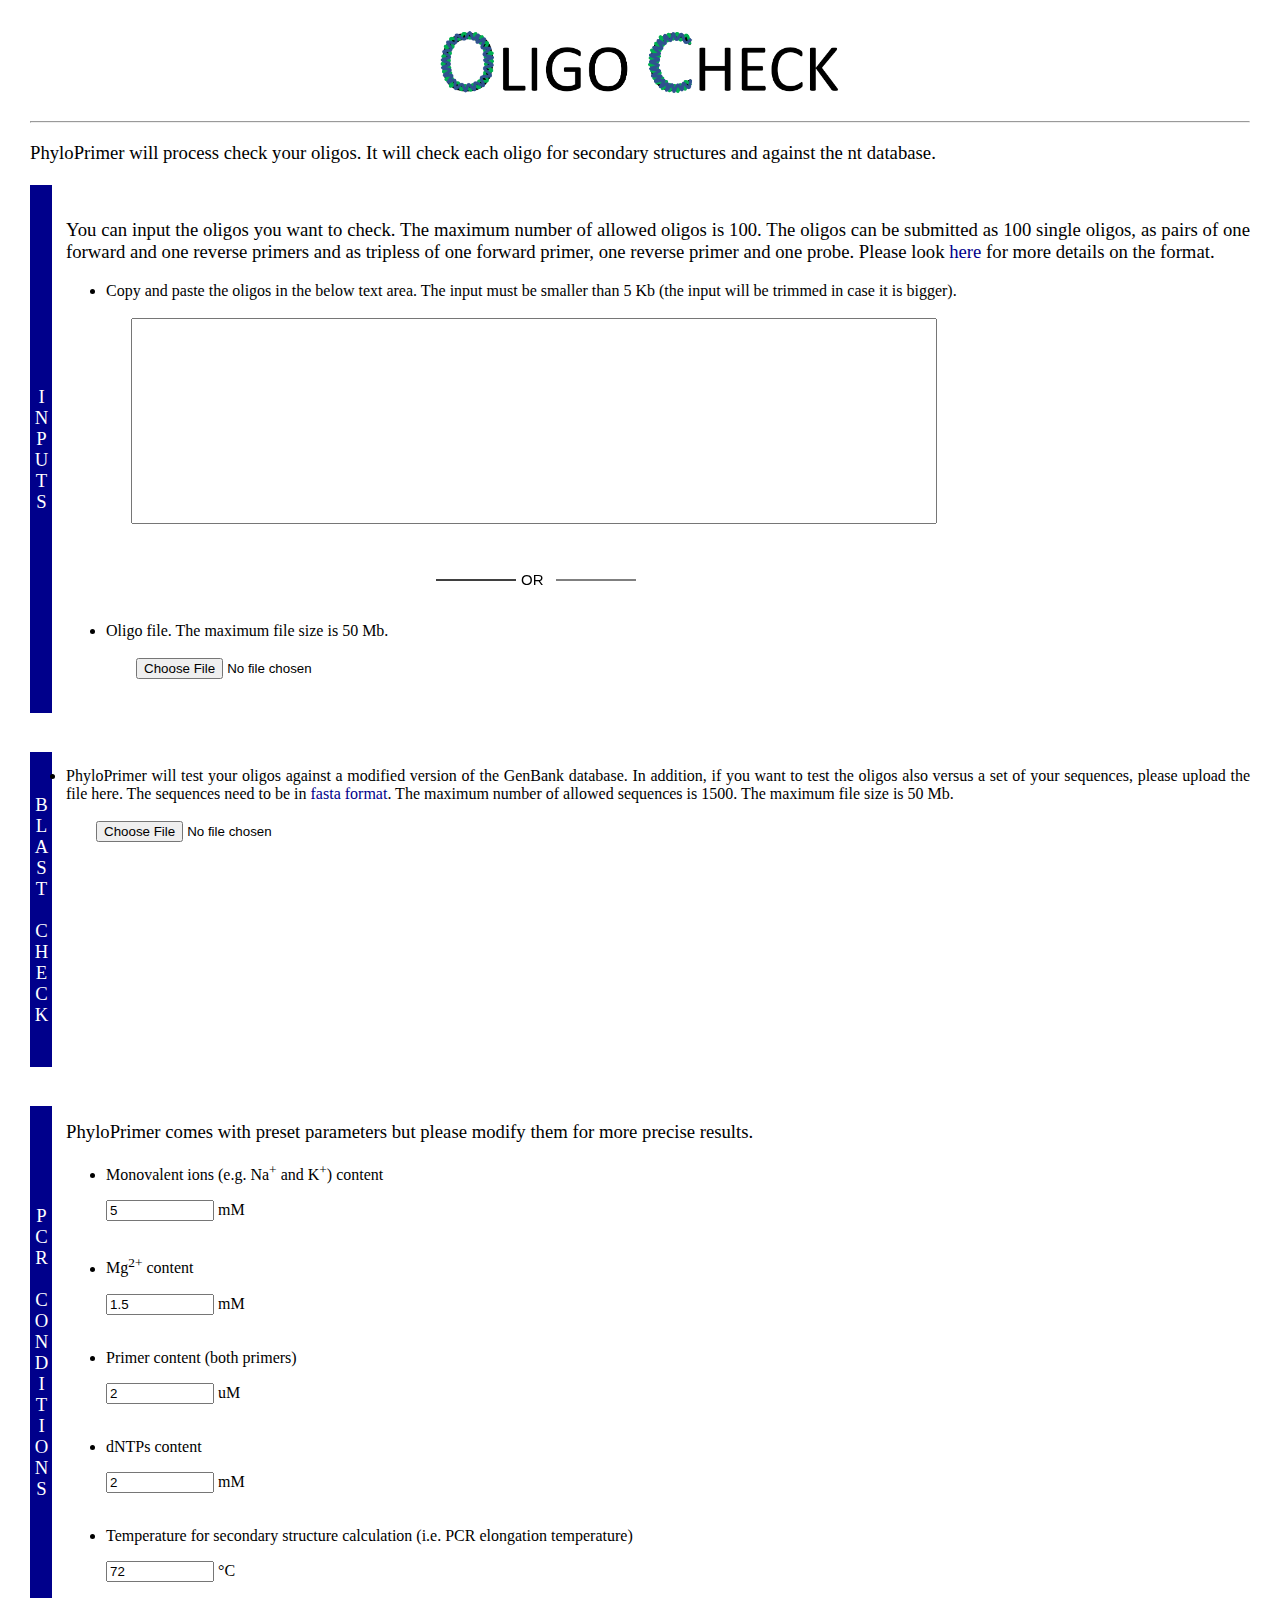
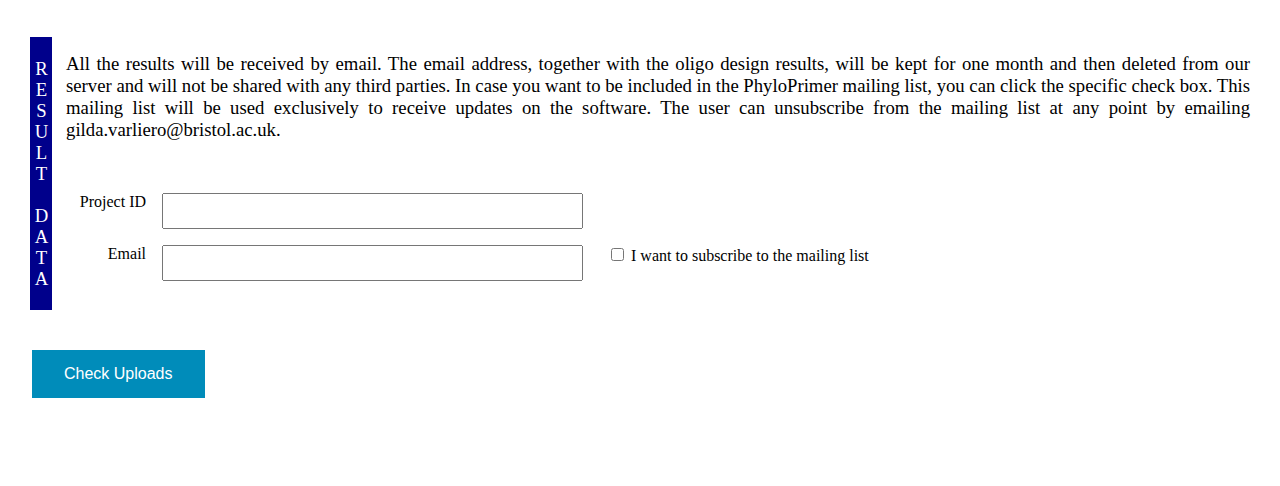
==== webServer/phyloprimer/check_input.html @ 7e406ecd "add web-server phyloprimer folder for html files" ====
<!DOCTYPE html>
<html>
<link rel="stylesheet" href="phyloprimer.css">

<head>
    <meta http-equiv="Content-Type" content="text/html; charset=utf-8" />
    <style>
        #title {
            display: block;
            margin-left: auto;
            margin-right: auto;
            width: 400px;
            height: auto;
        }

        textarea {
            vertical-align: top;
            resize: none;
        }

        #in_sequence {
            width: 800px;
            height: 200px;
            overflow: scroll;
            margin-left: 25px;
        }

        .button {
            background-color: #008CBA;
            border: none;
            color: white;
            padding: 15px 32px;
            text-align: center;
            text-decoration: none;
            display: inline-block;
            font-size: 16px;
            margin: 4px 2px;
            cursor: pointer;
        }

        .button:hover {
            background-color: #00008B;
        }

        #species_tree {
            /*background-color: #00008B;*/
        }

        /* Layout different sections*/
        #container {
            display: flex;
        }

        #container_title {
            color: white;
            background-color: #00008B;
            margin: 0.15em 0.75em 0 0;
            -webkit-writing-mode: vertical-lr;
            -ms-writing-mode: tb-lr;
            writing-mode: vertical-lr;
            text-orientation: upright;
            -webkit-font-feature-settings: "vkrn", "vpal";
            text-align: center;
        }

        #container1 {
            display: none;
            width: 100%;
            -ms-word-break: break-all;
            word-break: break-all;
            display: inline-block;
        }

        #container_title1 {
            color: white;
            background-color: #00008B;
            margin: 0.15em 0.75em 0 0;
            -webkit-writing-mode: vertical-lr;
            -ms-writing-mode: tb-lr;
            writing-mode: vertical-lr;
            text-orientation: upright;
            -webkit-font-feature-settings: "vkrn", "vpal";
            text-align: center;
        }

        /* clear button */
        #clear_button {
            display: flex;
        }

        /* disable red border on firefox */
        input:invalid {
            box-shadow: none;
        }

        a:link {
            text-decoration: none;
            color: #00008B;
        }

        a:visited {
            text-decoration: none;
            color: #00008B;
        }

        a:hover {
            text-decoration: underline;
            color: #00008B;
        }

        a:active {
            text-decoration: underline;
            color: #00008B;
        }

        #personal {
            float: left;
            width: 5em;
            margin-right: 1em;
            text-align: right;
        }

       input[type=number] {
           width: 100px;
           autocomplete: off;
           autocomplete: false;
        }

    </style>
</head>

<body>
<title>Oligo check</title>
    <div id="overlay" class="hide">
        <div id="loader"></div>
    </div>

    <img src="figures/OligoCheck.png" alt="title" id="title">
    </br>
    <hr>
    <h3>PhyloPrimer will process check your oligos. It will check each oligo for secondary structures and against the nt
        database.</h3>


    <form enctype="multipart/form-data" action="../cgi-bin/Check_checkSubmit_pp.pl" method="post">
        <!--Section 1-->
        <div id="container">
            <h3 id="container_title">INPUTS</h3>
            <div id="all_input">
                <!-- <b style="font-size:20px"> Up to 100 oligos/oligo pairs</b></br> -->
                <!-- <div id="oligo_wrap" style="margin-left:80px"> -->
                <br>
                <h3>You can input the oligos you want to check. The maximum number of allowed
                    oligos is 100. The oligos can be submitted as 100 single oligos, as pairs of one forward and one
                    reverse
                    primers and as tripless of one forward primer, one reverse primer and one probe. Please look <a id="format"
                    href="format_page.html#oligo">here</a> for more details on the format.</h3>
                <ul>
                    <li>Copy and paste the oligos in the below text area. The input must be smaller than 5 Kb
                        (the
                        input will be trimmed in case it is bigger).</li>
                    </br>
                    <textarea type="text" id="in_sequence" name="in_sequence"></textarea>
                    </br>
                    </br>
                    </br>
                    <canvas style="margin-left:300px" id="CanvasOr" width="300" height="40"></canvas>
                    </br>
                    </br>
                    <li>Oligo file. The maximum file size is 50 Mb.</li>
                    </br>
                    <div id="clear_button">
                        <input style="margin-left:30px" type="file" name="in_oligo" id="in_oligo">
                        <input type="button" id="clear_file1" value="Clear" class="hide" onclick="clear_input1()">
                    </div>
                </ul>
                <!-- </div> -->
                </br>
            </div>
        </div>
        </br>
        </br>
        <!--Section 2-->
        <div id="container">
            <h3 id="container_title">&nbsp;&nbsp;BLAST CHECK&nbsp;&nbsp;</h3>
            <div id="all_negative">
                <br>
                <li>PhyloPrimer will test your oligos against a modified version of the GenBank database.
                    In addition, if you want to test the oligos also versus a set of your sequences, please upload the
                    file here.
                    The sequences need to be in <a id="format"
                        href="format_page.html#DNA_seq">fasta
                        format</a>. The maximum number of allowed sequences is 1500. The maximum file size is 50 Mb.</li>
                </br>
                <div id="clear_button">
                    <input style="margin-left:30px" type="file" name="in_negative" id="in_negative">
                    <input type="button" id="clear_file2" value="Clear" class="hide" onclick="clear_input2()">
                </div>
                </br>
                </br>
            </div>
        </div>
        </br>
        </br>
        <!--Section 3-->
        <div id="container">
            <h3 id="container_title">PCR CONDITIONS</h3>
            <div id="all_PCR">
                <h3>PhyloPrimer comes with preset parameters but please modify them for more precise results.</h3>
                <ul>
                    <li>Monovalent ions (e.g. Na<sup>+</sup> and K<sup>+</sup>)</sup> content</li>
                    <p><input type="number" min="0" max="1000" step="1" value=5 name="mon_dG"> mM </p>
                    </br>
                    <li>Mg<sup>2+</sup> content</li>
                    <p><input type="number" min="0" max="1000" step="1" value=1.5 name="mg_dG"> mM </p>
                    </br>
                    <li>Primer content (both primers)</li>
                    <p><input type="number" min="0" max="100" step="1" value=2 name="oligo_dG"> uM </p>
                    </br>
                    <li>dNTPs content</li>
                    <p><input type="number" min="0" max="100" step="0.1" value=2 name="dNTP_dG"> mM </p>
                    </br>
                    <li>Temperature for secondary structure calculation (i.e. PCR elongation temperature)</li>
                    <p><input type="number" min="0" max="100" step="1" value=72 name="t_dG"> &deg;C </p>
                </ul>
            </div>
        </div>
        </br>
        </br>
        <!--Section 4-->
        <div id="container">
            <h3 id="container_title">&nbsp;RESULT DATA&nbsp;</h3>
            <div>
                <h3>All the results will be received by email. The email address, together with the oligo design results, will be kept for one month and then deleted from our server and will not be shared with any third parties. In case you want to be included in the PhyloPrimer mailing list, you can click the specific check box. This mailing list will be used exclusively to receive updates on the software. The user can unsubscribe from the mailing list at any point by emailing gilda.varliero@bristol.ac.uk.</h3>
                <br>
		<p><label id="personal">Project ID</label><textarea name="project" cols="50" rows="2"></textarea></p>
                <p><label id="personal">Email</label><textarea name="email" cols="50"
                        rows="2"></textarea>&nbsp;&nbsp;&nbsp;&nbsp;&nbsp;&nbsp;<input type="checkbox"
                        name="mailing_list" value="yes"> I want to subscribe to the mailing list<br></p>

            </div>
        </div>
        </br>
        </br>
        <div id="hiddenType"></div>
        <div><input type="button" name="submit" class="button" value="Check Uploads" id="check_upload"
                onclick="hiddenAllC()"></div>


        </br>
        </br>
        <div id="container1" class="hide">
            <h3 id="container_title1" class="hide">&nbsp;&nbsp;&nbsp;UPLOADS&nbsp;&nbsp;&nbsp;</h3>
            <div id="result_check"></div>
        </div>
        <!-- </div> -->
        </br>

        <div id="loader_wrap" class="hide">
            <div><input type="button" name="submit1" class="button" value="Oligo Check" id="send_parameter"
                    onclick="hiddenAllO()"></div>
        </div>
    </form>
    <script src="jquery.min.js"></script>
    <script type="application/javascript">

        //change color input after it has been changed - and make submit button disappear
        $("input").change(function () {
            $(this).css("background", "#B1B3F1");
            document.getElementById('loader_wrap').style.display = 'none';
        });
        $("textarea").keyup(function () {
            $(this).css("background", "#B1B3F1");
            document.getElementById('loader_wrap').style.display = 'none';
        });

        //clear file
        $("#in_oligo").on('change', function () {
            document.getElementById("clear_file1").style.display = 'block';
        });
        $("#in_negative").on('change', function () {
            document.getElementById("clear_file2").style.display = 'block';
        });

        function clear_input1() {
            document.getElementById("in_oligo").value = "";
            document.getElementById("clear_file1").style.display = 'none';
            $("#in_oligo").css("background", "white");
        }

        function clear_input2() {
            document.getElementById("in_negative").value = "";
            document.getElementById("clear_file2").style.display = 'none';
            $("#in_negative").css("background", "white");
        }

        //define how to use the script
        function hiddenAllC() {
            document.getElementById("hiddenType").innerHTML = "<input type='hidden' name='defSet' value='new'>"; //folder not yet defined
        }
        function hiddenAllO() {
            document.getElementById("hiddenType").innerHTML = "<input type='hidden' name='defSet' value='" + defSet + "'>";
        }

        //OR hr
        var c = document.getElementById("CanvasOr");
        var or = c.getContext("2d");
        or.font = "15px Arial";
        or.beginPath();
        or.moveTo(30, 20);
        or.lineTo(110, 20);
        or.stroke();
        or.fillText("OR", 115, 25);
        or.moveTo(150, 20);
        or.lineTo(230, 20);
        or.stroke();

        //check uploads
        $(document).ready(function () {
            $(function () {
                $('#check_upload').click(function (event) {
                    event.preventDefault();
                    // retrieve form element
                    var form = this.form;
                    // prepare data
                    var data = new FormData(form);
                    // get url
                    var url = form.action;
                    $.ajax({
                        url: url,
                        data: data,
                        cache: false,
                        contentType: false,
                        processData: false,
                        method: 'POST',
                        type: 'POST', // For jQuery < 1.9
                        success: function (resp) {
                            defSet = resp.set;
                            if (resp.result.includes("error")) { //error uploading
                                document.getElementById("result_check").innerHTML = resp.result;
                                document.getElementById("container1").style.display = "flex";
                                document.getElementById("container_title1").style.display = 'block';
                                document.getElementById("container_title1").style.background = '#EA2845';
                                
                            } else {
                                document.getElementById("result_check").innerHTML = resp.result;
                                document.getElementById("container_title1").style.background = '#00008B';
                                //document.getElementById("check_upload").disabled = true; //disable Check button
                                document.getElementById("container1").style.display = "flex";
                                document.getElementById("container_title1").style.display = 'block';
                                document.getElementById("loader_wrap").style.display = 'block';
                                //document.getElementById("all_input").style.opacity = "0.5";
                                //document.getElementById("in_sequence").disabled = true;
                                //document.getElementById("in_oligo").disabled = true;
                                //document.getElementById("in_negative").disabled = true;
                            }
                        },
                        error: function () { }
                    });
                });
            });
        });

        //send parameters to primer design
        $(document).ready(function () {
            $(function () {
                $('#send_parameter').click(function (event) {
                    event.preventDefault();
                    // retrieve form element
                    var form = this.form;
                    // prepare data
                    var data = new FormData(form);
                    // get url
                    var url = form.action;
                    $.ajax({
                        url: url,
                        data: data,
                        cache: false,
                        contentType: false,
                        processData: false,
                        method: 'POST',
                        type: 'POST', // For jQuery < 1.9
                        success: function (resp) {
                            //defSet = defSet + "T"; //I'll have to remove a
                            // defSet = folder;
                            var newUrl = "../cgi-bin/submission_oligo_pp.cgi?defSet=" + defSet;
                            document.location = newUrl;
                        },
                        error: function () { }
                    });
                });
            });
        });
    </script>
</body>

</html>
---- webServer/phyloprimer/phyloprimer.css ----
h1 {
        font-size: 50px;
    }

body {
     margin: 30px;
     text-align: justify;
    }

    h2 {
        font-weight: normal;
    }

    h3 {
        font-weight: normal;
    }

    h4 {
        font-weight: normal;
    }

    h5 {
        font-weight: normal;
    }

    h6 {
        font-weight: normal;
    }

.hide {
        display: none;
    }


 #overlay {
        position: fixed;
        display: none;
        width: 100%;
        height: 100%;
        top: 0;
        left: 0;
        right: 0;
        bottom: 0;
        background-color: rgba(255, 255, 255, 0.5);
        z-index: 2;
        cursor: pointer;
    }

 #loader {
        position: absolute;
        left: 50%;
        top: 50%;
        transform: translate(-50%, 0);
        color: #21145f;
        font-size: 20px;
        /* margin: 100px auto; */
        width: 1em;
        height: 1em;
        border-radius: 50%;
        /* position: relative; */
        text-indent: -9999em;
        -webkit-animation: load4 1.3s infinite linear;
        animation: load4 1.3s infinite linear;
        -webkit-transform: translateZ(0);
        -ms-transform: translateZ(0);
        transform: translateZ(0);
    }

    @-webkit-keyframes load4 {

        0%,
        100% {
            box-shadow: 0 -3em 0 0.2em, 2em -2em 0 0em, 3em 0 0 -1em, 2em 2em 0 -1em, 0 3em 0 -1em, -2em 2em 0 -1em, -3em 0 0 -1em, -2em -2em 0 0;
        }

        12.5% {
            box-shadow: 0 -3em 0 0, 2em -2em 0 0.2em, 3em 0 0 0, 2em 2em 0 -1em, 0 3em 0 -1em, -2em 2em 0 -1em, -3em 0 0 -1em, -2em -2em 0 -1em;
        }

        25% {
            box-shadow: 0 -3em 0 -0.5em, 2em -2em 0 0, 3em 0 0 0.2em, 2em 2em 0 0, 0 3em 0 -1em, -2em 2em 0 -1em, -3em 0 0 -1em, -2em -2em 0 -1em;
        }

        37.5% {
            box-shadow: 0 -3em 0 -1em, 2em -2em 0 -1em, 3em 0em 0 0, 2em 2em 0 0.2em, 0 3em 0 0em, -2em 2em 0 -1em, -3em 0em 0 -1em, -2em -2em 0 -1em;
        }

        50% {
            box-shadow: 0 -3em 0 -1em, 2em -2em 0 -1em, 3em 0 0 -1em, 2em 2em 0 0em, 0 3em 0 0.2em, -2em 2em 0 0, -3em 0em 0 -1em, -2em -2em 0 -1em;
        }

        62.5% {
            box-shadow: 0 -3em 0 -1em, 2em -2em 0 -1em, 3em 0 0 -1em, 2em 2em 0 -1em, 0 3em 0 0, -2em 2em 0 0.2em, -3em 0 0 0, -2em -2em 0 -1em;
        }

        75% {
            box-shadow: 0em -3em 0 -1em, 2em -2em 0 -1em, 3em 0em 0 -1em, 2em 2em 0 -1em, 0 3em 0 -1em, -2em 2em 0 0, -3em 0em 0 0.2em, -2em -2em 0 0;
        }

        87.5% {
            box-shadow: 0em -3em 0 0, 2em -2em 0 -1em, 3em 0 0 -1em, 2em 2em 0 -1em, 0 3em 0 -1em, -2em 2em 0 0, -3em 0em 0 0, -2em -2em 0 0.2em;
        }
    }

    @keyframes load4 {

        0%,
        100% {
            box-shadow: 0 -3em 0 0.2em, 2em -2em 0 0em, 3em 0 0 -1em, 2em 2em 0 -1em, 0 3em 0 -1em, -2em 2em 0 -1em, -3em 0 0 -1em, -2em -2em 0 0;
        }

        12.5% {
            box-shadow: 0 -3em 0 0, 2em -2em 0 0.2em, 3em 0 0 0, 2em 2em 0 -1em, 0 3em 0 -1em, -2em 2em 0 -1em, -3em 0 0 -1em, -2em -2em 0 -1em;
        }

        25% {
            box-shadow: 0 -3em 0 -0.5em, 2em -2em 0 0, 3em 0 0 0.2em, 2em 2em 0 0, 0 3em 0 -1em, -2em 2em 0 -1em, -3em 0 0 -1em, -2em -2em 0 -1em;
        }

        37.5% {
            box-shadow: 0 -3em 0 -1em, 2em -2em 0 -1em, 3em 0em 0 0, 2em 2em 0 0.2em, 0 3em 0 0em, -2em 2em 0 -1em, -3em 0em 0 -1em, -2em -2em 0 -1em;
        }

        50% {
            box-shadow: 0 -3em 0 -1em, 2em -2em 0 -1em, 3em 0 0 -1em, 2em 2em 0 0em, 0 3em 0 0.2em, -2em 2em 0 0, -3em 0em 0 -1em, -2em -2em 0 -1em;
        }

        62.5% {
            box-shadow: 0 -3em 0 -1em, 2em -2em 0 -1em, 3em 0 0 -1em, 2em 2em 0 -1em, 0 3em 0 0, -2em 2em 0 0.2em, -3em 0 0 0, -2em -2em 0 -1em;
        }

        75% {
            box-shadow: 0em -3em 0 -1em, 2em -2em 0 -1em, 3em 0em 0 -1em, 2em 2em 0 -1em, 0 3em 0 -1em, -2em 2em 0 0, -3em 0em 0 0.2em, -2em -2em 0 0;
        }

        87.5% {
            box-shadow: 0em -3em 0 0, 2em -2em 0 -1em, 3em 0 0 -1em, 2em 2em 0 -1em, 0 3em 0 -1em, -2em 2em 0 0, -3em 0em 0 0, -2em -2em 0 0.2em;
        }
    }
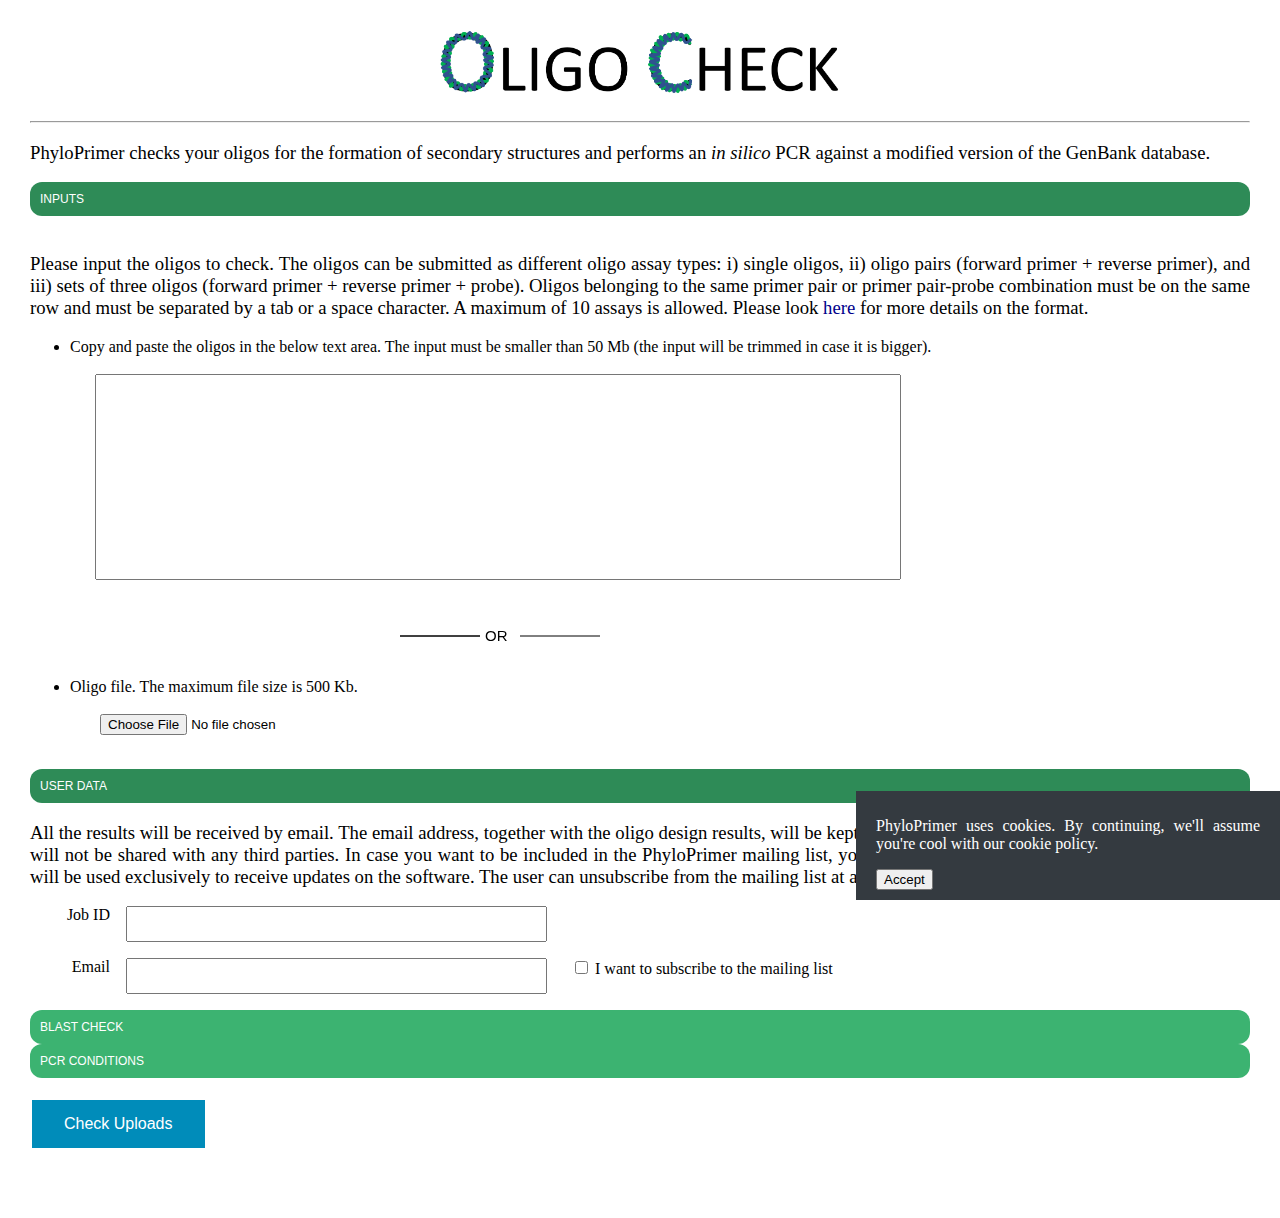
==== commit 0f606447: "PhyloPrimer scripts" ====
--- a/webServer/phyloprimer/check_input.html
+++ b/webServer/phyloprimer/check_input.html
@@ -1,7 +1,7 @@
 <!DOCTYPE html>
 <html>
+<!-- Oligo check page -->
 <link rel="stylesheet" href="phyloprimer.css">
-
 <head>
     <meta http-equiv="Content-Type" content="text/html; charset=utf-8" />
     <style>
@@ -42,47 +42,6 @@
             background-color: #00008B;
         }
 
-        #species_tree {
-            /*background-color: #00008B;*/
-        }
-
-        /* Layout different sections*/
-        #container {
-            display: flex;
-        }
-
-        #container_title {
-            color: white;
-            background-color: #00008B;
-            margin: 0.15em 0.75em 0 0;
-            -webkit-writing-mode: vertical-lr;
-            -ms-writing-mode: tb-lr;
-            writing-mode: vertical-lr;
-            text-orientation: upright;
-            -webkit-font-feature-settings: "vkrn", "vpal";
-            text-align: center;
-        }
-
-        #container1 {
-            display: none;
-            width: 100%;
-            -ms-word-break: break-all;
-            word-break: break-all;
-            display: inline-block;
-        }
-
-        #container_title1 {
-            color: white;
-            background-color: #00008B;
-            margin: 0.15em 0.75em 0 0;
-            -webkit-writing-mode: vertical-lr;
-            -ms-writing-mode: tb-lr;
-            writing-mode: vertical-lr;
-            text-orientation: upright;
-            -webkit-font-feature-settings: "vkrn", "vpal";
-            text-align: center;
-        }
-
         /* clear button */
         #clear_button {
             display: flex;
@@ -120,124 +79,199 @@
             text-align: right;
         }
 
-       input[type=number] {
-           width: 100px;
-           autocomplete: off;
-           autocomplete: false;
+        input[type=number] {
+            width: 100px;
+            autocomplete: off;
+            autocomplete: false;
+        }
+
+        .collapsible {
+            background-color: #3CB371;
+            color: white;
+            cursor: pointer;
+            padding: 10px;
+            width: 100%;
+            border: none;
+            text-align: left;
+            outline: none;
+            font-size: 12px;
+            border-radius: 12px;
+        }
+
+        .collapsibleNo {
+            background-color: #2E8B57;
+            color: white;
+            cursor: pointer;
+            padding: 10px;
+            width: 100%;
+            border: none;
+            text-align: left;
+            outline: none;
+            font-size: 12px;
+            border-radius: 12px;
+        }
+
+        .active,
+        .collapsible:hover {
+            background-color: #2E8B57;
+        }
+
+        .content {
+            padding: 0 18px;
+            overflow: hidden;
+            background-color: #f1f1f1;
+        }
+
+
+        #containerCheck {
+            border-radius: 12px;
+            padding: 18px;
+        }
+	
+	/* Cookie window */
+
+        #cookie_consent {
+	    left: auto;
+            position: fixed;
+            bottom: 0;
+            right: 0;
+            width: 30%;
+            z-index: 9999;
+            color: #fff;
+            background-color: #343A40;
+            display: none;
+            animation-name: bounceInUp;
+            animation-duration: 1500ms;
+            animation-fill-mode: both;
+            align-items: center;
+            font-size: 1em;
+            flex-wrap: wrap;
+            padding-top: 10px;
+            padding-right: 20px;
+            padding-bottom: 10px;
+            padding-left: 20px;
+        }
+
+        #cookie_consent_btn {
+            align-self: flex-start;
         }
 
     </style>
 </head>
 
 <body>
-<title>Oligo check</title>
+    <title>Oligo check</title>
     <div id="overlay" class="hide">
-        <div id="loader"></div>
+        <div class="spinner-loading">
+            <div class="loading-text">Please wait.</div>
+        </div>
     </div>
 
     <img src="figures/OligoCheck.png" alt="title" id="title">
     </br>
     <hr>
-    <h3>PhyloPrimer will process check your oligos. It will check each oligo for secondary structures and against the nt
-        database.</h3>
+    <h3>PhyloPrimer checks your oligos for the formation of secondary structures and performs an <i>in silico</i> PCR against a modified version of the GenBank database.</h3>
 
 
     <form enctype="multipart/form-data" action="../cgi-bin/Check_checkSubmit_pp.pl" method="post">
         <!--Section 1-->
-        <div id="container">
-            <h3 id="container_title">INPUTS</h3>
-            <div id="all_input">
-                <!-- <b style="font-size:20px"> Up to 100 oligos/oligo pairs</b></br> -->
-                <!-- <div id="oligo_wrap" style="margin-left:80px"> -->
+        <button type="button" class="collapsibleNo">INPUTS</button>
+        <div id="all_input">
+            <br>
+            <h3>Please input the oligos to check. The oligos can be submitted as different oligo assay types: i) single oligos, ii) oligo pairs (forward primer + reverse primer), and iii) sets of three oligos (forward primer + reverse primer + probe). Oligos belonging to the same primer pair or primer pair-probe combination must be on the same row and must be separated by a tab or a space character. A maximum of 10 assays is allowed. Please look <a id="format" href="format_page.html#oligo">here</a> for more details on the format.</h3>
+            <ul>
+                <li>Copy and paste the oligos in the below text area. The input must be smaller than 50 Mb
+                    (the
+                    input will be trimmed in case it is bigger).</li>
+                </br>
+                <textarea type="text" id="in_sequence" name="in_sequence"></textarea>
+                </br>
+                </br>
+                </br>
+                <canvas style="margin-left:300px" id="CanvasOr" width="300" height="40"></canvas>
+                </br>
+                </br>
+                <li>Oligo file. The maximum file size is 500 Kb.</li>
+                </br>
+                <div id="clear_button">
+                    <input style="margin-left:30px" type="file" name="in_oligo" id="in_oligo">
+                    <input type="button" id="clear_file1" value="Clear" class="hide" onclick="clear_input1()">
+                </div>
+            </ul>
+            </br>
+        </div>
+        <!--Section 2-->
+        <button type="button" class="collapsibleNo">USER DATA</button>
+        <div>
+            <h3>All the results will be received by email. The email address, together with the oligo design
+                results, will be kept for one month and then deleted from our server and will not be shared with any
+                third parties. In case you want to be included in the PhyloPrimer mailing list, you can click the
+                specific check box. This mailing list will be used exclusively to receive updates on the software.
+                The user can unsubscribe from the mailing list at any point by emailing
+                gilda.varliero@bristol.ac.uk.</h3>
+            <p><label id="personal">Job ID</label><textarea name="project" cols="50" rows="2"></textarea></p>
+            <p><label id="personal">Email</label><textarea name="email" cols="50" rows="2"
+                    id="email"></textarea>&nbsp;&nbsp;&nbsp;&nbsp;&nbsp;&nbsp;<input type="checkbox" name="mailing_list"
+                    value="yes"> I want to subscribe to the mailing list<br></p>
+
+        </div>
+
+        <!--Section 3-->
+
+        <button type="button" class="collapsible" id="collButton">BLAST CHECK</button>
+        <div id="container" class="hide">
+            <div id="all_negative">
                 <br>
-                <h3>You can input the oligos you want to check. The maximum number of allowed
-                    oligos is 100. The oligos can be submitted as 100 single oligos, as pairs of one forward and one
-                    reverse
-                    primers and as tripless of one forward primer, one reverse primer and one probe. Please look <a id="format"
-                    href="format_page.html#oligo">here</a> for more details on the format.</h3>
                 <ul>
-                    <li>Copy and paste the oligos in the below text area. The input must be smaller than 5 Kb
-                        (the
-                        input will be trimmed in case it is bigger).</li>
-                    </br>
-                    <textarea type="text" id="in_sequence" name="in_sequence"></textarea>
-                    </br>
-                    </br>
-                    </br>
-                    <canvas style="margin-left:300px" id="CanvasOr" width="300" height="40"></canvas>
-                    </br>
-                    </br>
-                    <li>Oligo file. The maximum file size is 50 Mb.</li>
+                    <li>PhyloPrimer will test your oligos against a modified version of the GenBank database. In addition, if you want to test the oligos also versus a set of your sequences, please upload
+                        the file here.
+                        The sequences need to be in <a id="format" href="format_page.html#DNA_seq">fasta
+                            format</a>. The maximum number of allowed sequences is 1500. The maximum file size is 50 Mb.
+                    </li>
                     </br>
                     <div id="clear_button">
-                        <input style="margin-left:30px" type="file" name="in_oligo" id="in_oligo">
-                        <input type="button" id="clear_file1" value="Clear" class="hide" onclick="clear_input1()">
+                        <input style="margin-left:30px" type="file" name="in_negative" id="in_negative">
+                        <input type="button" id="clear_file2" value="Clear" class="hide" onclick="clear_input2()">
                     </div>
+		    <div class="hide">
+                    </br>
+                    <li>PhyloPrimer reports as <i>in silico</i> PCR targets only the database sequences where their alignment with the oligo sequences reflected the following characteristics:</li>
+                        <br>
+                        <ul>
+                            <li>Maximum number of mismatches in the entire oligo sequence</li>
+                            <p><label id="oli">&nbsp;</label><input type="number" min="0" max="10" step="1" value="5" name="spec_mis" id="spec_mis"></p>
+                            </br>
+                            <li>Maximum number of mismatches at the 3' oligo end</li>
+                            <p><label id="oli">&nbsp;</label><input type="number" min="0" max="10" step="1" value="2" name="spec3_mis" id="spec3_mis"></p>
+                            </br>
+                            <li>Number of oligo bases intended as the 3' oligo end</li>
+                            <p><label id="oli">&nbsp;</label><input type="number" min="0" max="10" step="1" value="5" name="spec3_length" id="spec3_length"></p>
+                        </ul>
+		    </div>
                 </ul>
-                <!-- </div> -->
-                </br>
             </div>
         </div>
-        </br>
-        </br>
-        <!--Section 2-->
-        <div id="container">
-            <h3 id="container_title">&nbsp;&nbsp;BLAST CHECK&nbsp;&nbsp;</h3>
-            <div id="all_negative">
-                <br>
-                <li>PhyloPrimer will test your oligos against a modified version of the GenBank database.
-                    In addition, if you want to test the oligos also versus a set of your sequences, please upload the
-                    file here.
-                    The sequences need to be in <a id="format"
-                        href="format_page.html#DNA_seq">fasta
-                        format</a>. The maximum number of allowed sequences is 1500. The maximum file size is 50 Mb.</li>
-                </br>
-                <div id="clear_button">
-                    <input style="margin-left:30px" type="file" name="in_negative" id="in_negative">
-                    <input type="button" id="clear_file2" value="Clear" class="hide" onclick="clear_input2()">
-                </div>
-                </br>
-                </br>
-            </div>
-        </div>
-        </br>
-        </br>
-        <!--Section 3-->
-        <div id="container">
-            <h3 id="container_title">PCR CONDITIONS</h3>
+        <!--Section 4-->
+        <button type="button" class="collapsible" id="collButton">PCR CONDITIONS</button>
+        <div id="container" class="hide">
             <div id="all_PCR">
                 <h3>PhyloPrimer comes with preset parameters but please modify them for more precise results.</h3>
                 <ul>
                     <li>Monovalent ions (e.g. Na<sup>+</sup> and K<sup>+</sup>)</sup> content</li>
-                    <p><input type="number" min="0" max="1000" step="1" value=5 name="mon_dG"> mM </p>
+                    <p><input type="number" min="0" max="1000" step="1" value=5 name="mon_dG" id="mon_dG"> mM </p>
                     </br>
                     <li>Mg<sup>2+</sup> content</li>
-                    <p><input type="number" min="0" max="1000" step="1" value=1.5 name="mg_dG"> mM </p>
+                    <p><input type="number" min="0" max="1000" step="1" value=1.5 name="mg_dG" id="mg_dG"> mM </p>
                     </br>
                     <li>Primer content (both primers)</li>
-                    <p><input type="number" min="0" max="100" step="1" value=2 name="oligo_dG"> uM </p>
+                    <p><input type="number" min="0" max="100" step="1" value=2 name="oligo_dG" id="oligo_dG"> uM </p>
                     </br>
                     <li>dNTPs content</li>
-                    <p><input type="number" min="0" max="100" step="0.1" value=2 name="dNTP_dG"> mM </p>
+                    <p><input type="number" min="0" max="100" step="0.1" value=2 name="dNTP_dG" id="dNTP_dG"> mM </p>
                     </br>
                     <li>Temperature for secondary structure calculation (i.e. PCR elongation temperature)</li>
-                    <p><input type="number" min="0" max="100" step="1" value=72 name="t_dG"> &deg;C </p>
+                    <p><input type="number" min="0" max="100" step="1" value=72 name="t_dG" id="t_dG"> &deg;C </p>
                 </ul>
-            </div>
-        </div>
-        </br>
-        </br>
-        <!--Section 4-->
-        <div id="container">
-            <h3 id="container_title">&nbsp;RESULT DATA&nbsp;</h3>
-            <div>
-                <h3>All the results will be received by email. The email address, together with the oligo design results, will be kept for one month and then deleted from our server and will not be shared with any third parties. In case you want to be included in the PhyloPrimer mailing list, you can click the specific check box. This mailing list will be used exclusively to receive updates on the software. The user can unsubscribe from the mailing list at any point by emailing gilda.varliero@bristol.ac.uk.</h3>
-                <br>
-		<p><label id="personal">Project ID</label><textarea name="project" cols="50" rows="2"></textarea></p>
-                <p><label id="personal">Email</label><textarea name="email" cols="50"
-                        rows="2"></textarea>&nbsp;&nbsp;&nbsp;&nbsp;&nbsp;&nbsp;<input type="checkbox"
-                        name="mailing_list" value="yes"> I want to subscribe to the mailing list<br></p>
-
             </div>
         </div>
         </br>
@@ -245,22 +279,28 @@
         <div id="hiddenType"></div>
         <div><input type="button" name="submit" class="button" value="Check Uploads" id="check_upload"
                 onclick="hiddenAllC()"></div>
-
-
         </br>
-        </br>
-        <div id="container1" class="hide">
-            <h3 id="container_title1" class="hide">&nbsp;&nbsp;&nbsp;UPLOADS&nbsp;&nbsp;&nbsp;</h3>
+        <div id="containerCheck" class="hide">
             <div id="result_check"></div>
         </div>
-        <!-- </div> -->
         </br>
 
         <div id="loader_wrap" class="hide">
             <div><input type="button" name="submit1" class="button" value="Oligo Check" id="send_parameter"
-                    onclick="hiddenAllO()"></div>
+                    onclick="hiddenAllO();cookieAll();"></div>
         </div>
     </form>
+
+
+
+    <div id="cookie_consent" style="display: flex;">
+        <p>PhyloPrimer uses cookies. By continuing, we'll assume you're cool with our cookie policy.</p>
+        <button id="cookie_consent_btn">Accept</button>
+    </div>
+
+
+
+
     <script src="jquery.min.js"></script>
     <script type="application/javascript">
 
@@ -273,6 +313,107 @@
             $(this).css("background", "#B1B3F1");
             document.getElementById('loader_wrap').style.display = 'none';
         });
+
+        //set up cookies
+
+        function getCookie(cname) {
+            var name = cname + "=";
+            var decodedCookie = decodeURIComponent(document.cookie);
+            var ca = decodedCookie.split(';');
+            for (var i = 0; i < ca.length; i++) {
+                var c = ca[i];
+                while (c.charAt(0) == ' ') {
+                    c = c.substring(1);
+                }
+                if (c.indexOf(name) == 0) {
+                    return c.substring(name.length, c.length);
+                }
+            }
+            return "";
+        }
+
+        if ((getCookie("email") !== "") && (getCookie("type") !== "primer") && (getCookie("type") !== "probe") && (getCookie("type") !== "oligo")) {
+            //console.log("print new");
+            //console.log("inside " + getCookie("email") + " and " + getCookie("type"));
+            cookieBack = {
+                email: getCookie("email"),
+
+                spec_mis: getCookie("spec_mis"),
+                spec3_mis: getCookie("spec3_mis"),
+                spec3_length: getCookie("spec3_length"),
+                
+                mon_dG: getCookie("mon_dG"),
+                mg_dG: getCookie("mg_dG"),
+                oligo_dG: getCookie("oligo_dG"),
+                dNTP_dG: getCookie("dNTP_dG"),
+
+                t_dG: getCookie("t_dG"),
+
+                type: getCookie("type")
+
+            }
+            var inputField = ["email", "spec_mis", "spec3_mis", "spec3_length", "mon_dG", "mg_dG", "oligo_dG", "dNTP_dG", "t_dG"];
+            var inputLen = inputField.length;
+            for (var i = 0; i < inputLen; i++) {
+                console.log(inputField[i]);
+                if (document.getElementById(inputField[i]).value !== cookieBack[inputField[i]]) {
+                    document.getElementById(inputField[i]).value = cookieBack[inputField[i]];
+                    document.getElementById(inputField[i]).style.backgroundColor = "#B1B3F1";
+                }
+            }
+        }
+
+        function setCookie(cname, cvalue, exdays) {
+            var d = new Date();
+            d.setTime(d.getTime() + (exdays * 24 * 60 * 60 * 1000));
+            var expires = "expires=" + d.toGMTString();
+            document.cookie = cname + "=" + cvalue + ";" + expires + ";path=/";
+        }
+
+        function cookieAll() {
+            setCookie("email", document.getElementById("email").value, 14); //every two weeks
+            
+            setCookie("spec_mis", document.getElementById("spec_mis").value, 14);
+            setCookie("spec3_mis", document.getElementById("spec3_mis").value, 14);
+            setCookie("spec3_length", document.getElementById("spec3_length").value, 14);
+            
+            setCookie("mon_dG", document.getElementById("mon_dG").value, 14);
+            setCookie("mg_dG", document.getElementById("mg_dG").value, 14);
+            setCookie("oligo_dG", document.getElementById("oligo_dG").value, 14);
+            setCookie("dNTP_dG", document.getElementById("dNTP_dG").value, 14);
+            setCookie("t_dG", document.getElementById("t_dG").value, 14);
+
+            setCookie("type", "check", 14);
+        }
+
+
+	//cookie div
+
+	if (getCookie("cookie") === "accepted") {
+		document.getElementById("cookie_consent").style.display = 'none';	    
+	}
+
+	$('#cookie_consent_btn').click(function (event) {
+		document.getElementById("cookie_consent").style.display = 'none';
+		setCookie("cookie", "accepted", 14);
+	});
+
+
+        //show and hide div
+        var coll = document.getElementsByClassName("collapsible");
+        var i;
+
+        for (i = 0; i < coll.length; i++) {
+            coll[i].addEventListener("click", function () {
+                this.classList.toggle("active");
+                var content = this.nextElementSibling;
+                if (content.style.display === "block") {
+                    content.style.display = "none";
+                } else {
+                    content.style.display = "block";
+                }
+            });
+        }
 
         //clear file
         $("#in_oligo").on('change', function () {
@@ -336,23 +477,15 @@
                         type: 'POST', // For jQuery < 1.9
                         success: function (resp) {
                             defSet = resp.set;
-                            if (resp.result.includes("error")) { //error uploading
-                                document.getElementById("result_check").innerHTML = resp.result;
-                                document.getElementById("container1").style.display = "flex";
-                                document.getElementById("container_title1").style.display = 'block';
-                                document.getElementById("container_title1").style.background = '#EA2845';
-                                
+                            document.getElementById("containerCheck").style.display = "block";
+                            document.getElementById("result_check").innerHTML = resp.result;
+                            //if (resp.result.includes("error")) { //error uploading
+                            if (resp.result.includes("please input") || resp.result.includes("please check")) { //error uploading
+                                document.getElementById("containerCheck").style.background = '#FAEBD7';
                             } else {
-                                document.getElementById("result_check").innerHTML = resp.result;
-                                document.getElementById("container_title1").style.background = '#00008B';
-                                //document.getElementById("check_upload").disabled = true; //disable Check button
-                                document.getElementById("container1").style.display = "flex";
-                                document.getElementById("container_title1").style.display = 'block';
+                                document.getElementById("containerCheck").style.background = '#F0FFFF';
+                                //document.getElementById("containerCheck").style.background = 'white';
                                 document.getElementById("loader_wrap").style.display = 'block';
-                                //document.getElementById("all_input").style.opacity = "0.5";
-                                //document.getElementById("in_sequence").disabled = true;
-                                //document.getElementById("in_oligo").disabled = true;
-                                //document.getElementById("in_negative").disabled = true;
                             }
                         },
                         error: function () { }
@@ -395,6 +528,3 @@
 </body>
 
 </html>
-
-
-
--- a/webServer/phyloprimer/phyloprimer.css
+++ b/webServer/phyloprimer/phyloprimer.css
@@ -31,7 +31,6 @@
         display: none;
     }
 
-
  #overlay {
         position: fixed;
         display: none;
@@ -46,95 +45,40 @@
         cursor: pointer;
     }
 
- #loader {
-        position: absolute;
-        left: 50%;
-        top: 50%;
-        transform: translate(-50%, 0);
-        color: #21145f;
-        font-size: 20px;
-        /* margin: 100px auto; */
-        width: 1em;
-        height: 1em;
-        border-radius: 50%;
-        /* position: relative; */
-        text-indent: -9999em;
-        -webkit-animation: load4 1.3s infinite linear;
-        animation: load4 1.3s infinite linear;
-        -webkit-transform: translateZ(0);
-        -ms-transform: translateZ(0);
-        transform: translateZ(0);
-    }
+.loading-text {
+  height: 160px;
+  width: 160px;
+  position: absolute;
+  top: calc(50% - 80px);
+  left: calc(50% - 80px);
+  display: flex;
+  justify-content: center;
+  align-items: center;
+  text-align: center;
+}
 
-    @-webkit-keyframes load4 {
+.spinner-loading:before {
+  content: "";
+  height: 160px;
+  width: 160px;
+  margin: -15px auto auto -15px;
+  position: absolute;
+  top: calc(50% - 80px);
+  left: calc(50% - 80px);
+  border-width: 15px;
+  border-style: solid;
+  border-color: #21145f #ccc #ccc;
+  border-radius: 100%;
+  animation: rotation 2s infinite linear;
+  background: white;
+}
 
-        0%,
-        100% {
-            box-shadow: 0 -3em 0 0.2em, 2em -2em 0 0em, 3em 0 0 -1em, 2em 2em 0 -1em, 0 3em 0 -1em, -2em 2em 0 -1em, -3em 0 0 -1em, -2em -2em 0 0;
-        }
+@keyframes rotation {
+  from {
+    transform: rotate(0deg);
+  }
+  to {
+    transform: rotate(359deg);
+  }
+}
 
-        12.5% {
-            box-shadow: 0 -3em 0 0, 2em -2em 0 0.2em, 3em 0 0 0, 2em 2em 0 -1em, 0 3em 0 -1em, -2em 2em 0 -1em, -3em 0 0 -1em, -2em -2em 0 -1em;
-        }
-
-        25% {
-            box-shadow: 0 -3em 0 -0.5em, 2em -2em 0 0, 3em 0 0 0.2em, 2em 2em 0 0, 0 3em 0 -1em, -2em 2em 0 -1em, -3em 0 0 -1em, -2em -2em 0 -1em;
-        }
-
-        37.5% {
-            box-shadow: 0 -3em 0 -1em, 2em -2em 0 -1em, 3em 0em 0 0, 2em 2em 0 0.2em, 0 3em 0 0em, -2em 2em 0 -1em, -3em 0em 0 -1em, -2em -2em 0 -1em;
-        }
-
-        50% {
-            box-shadow: 0 -3em 0 -1em, 2em -2em 0 -1em, 3em 0 0 -1em, 2em 2em 0 0em, 0 3em 0 0.2em, -2em 2em 0 0, -3em 0em 0 -1em, -2em -2em 0 -1em;
-        }
-
-        62.5% {
-            box-shadow: 0 -3em 0 -1em, 2em -2em 0 -1em, 3em 0 0 -1em, 2em 2em 0 -1em, 0 3em 0 0, -2em 2em 0 0.2em, -3em 0 0 0, -2em -2em 0 -1em;
-        }
-
-        75% {
-            box-shadow: 0em -3em 0 -1em, 2em -2em 0 -1em, 3em 0em 0 -1em, 2em 2em 0 -1em, 0 3em 0 -1em, -2em 2em 0 0, -3em 0em 0 0.2em, -2em -2em 0 0;
-        }
-
-        87.5% {
-            box-shadow: 0em -3em 0 0, 2em -2em 0 -1em, 3em 0 0 -1em, 2em 2em 0 -1em, 0 3em 0 -1em, -2em 2em 0 0, -3em 0em 0 0, -2em -2em 0 0.2em;
-        }
-    }
-
-    @keyframes load4 {
-
-        0%,
-        100% {
-            box-shadow: 0 -3em 0 0.2em, 2em -2em 0 0em, 3em 0 0 -1em, 2em 2em 0 -1em, 0 3em 0 -1em, -2em 2em 0 -1em, -3em 0 0 -1em, -2em -2em 0 0;
-        }
-
-        12.5% {
-            box-shadow: 0 -3em 0 0, 2em -2em 0 0.2em, 3em 0 0 0, 2em 2em 0 -1em, 0 3em 0 -1em, -2em 2em 0 -1em, -3em 0 0 -1em, -2em -2em 0 -1em;
-        }
-
-        25% {
-            box-shadow: 0 -3em 0 -0.5em, 2em -2em 0 0, 3em 0 0 0.2em, 2em 2em 0 0, 0 3em 0 -1em, -2em 2em 0 -1em, -3em 0 0 -1em, -2em -2em 0 -1em;
-        }
-
-        37.5% {
-            box-shadow: 0 -3em 0 -1em, 2em -2em 0 -1em, 3em 0em 0 0, 2em 2em 0 0.2em, 0 3em 0 0em, -2em 2em 0 -1em, -3em 0em 0 -1em, -2em -2em 0 -1em;
-        }
-
-        50% {
-            box-shadow: 0 -3em 0 -1em, 2em -2em 0 -1em, 3em 0 0 -1em, 2em 2em 0 0em, 0 3em 0 0.2em, -2em 2em 0 0, -3em 0em 0 -1em, -2em -2em 0 -1em;
-        }
-
-        62.5% {
-            box-shadow: 0 -3em 0 -1em, 2em -2em 0 -1em, 3em 0 0 -1em, 2em 2em 0 -1em, 0 3em 0 0, -2em 2em 0 0.2em, -3em 0 0 0, -2em -2em 0 -1em;
-        }
-
-        75% {
-            box-shadow: 0em -3em 0 -1em, 2em -2em 0 -1em, 3em 0em 0 -1em, 2em 2em 0 -1em, 0 3em 0 -1em, -2em 2em 0 0, -3em 0em 0 0.2em, -2em -2em 0 0;
-        }
-
-        87.5% {
-            box-shadow: 0em -3em 0 0, 2em -2em 0 -1em, 3em 0 0 -1em, 2em 2em 0 -1em, 0 3em 0 -1em, -2em 2em 0 0, -3em 0em 0 0, -2em -2em 0 0.2em;
-        }
-    }
-
